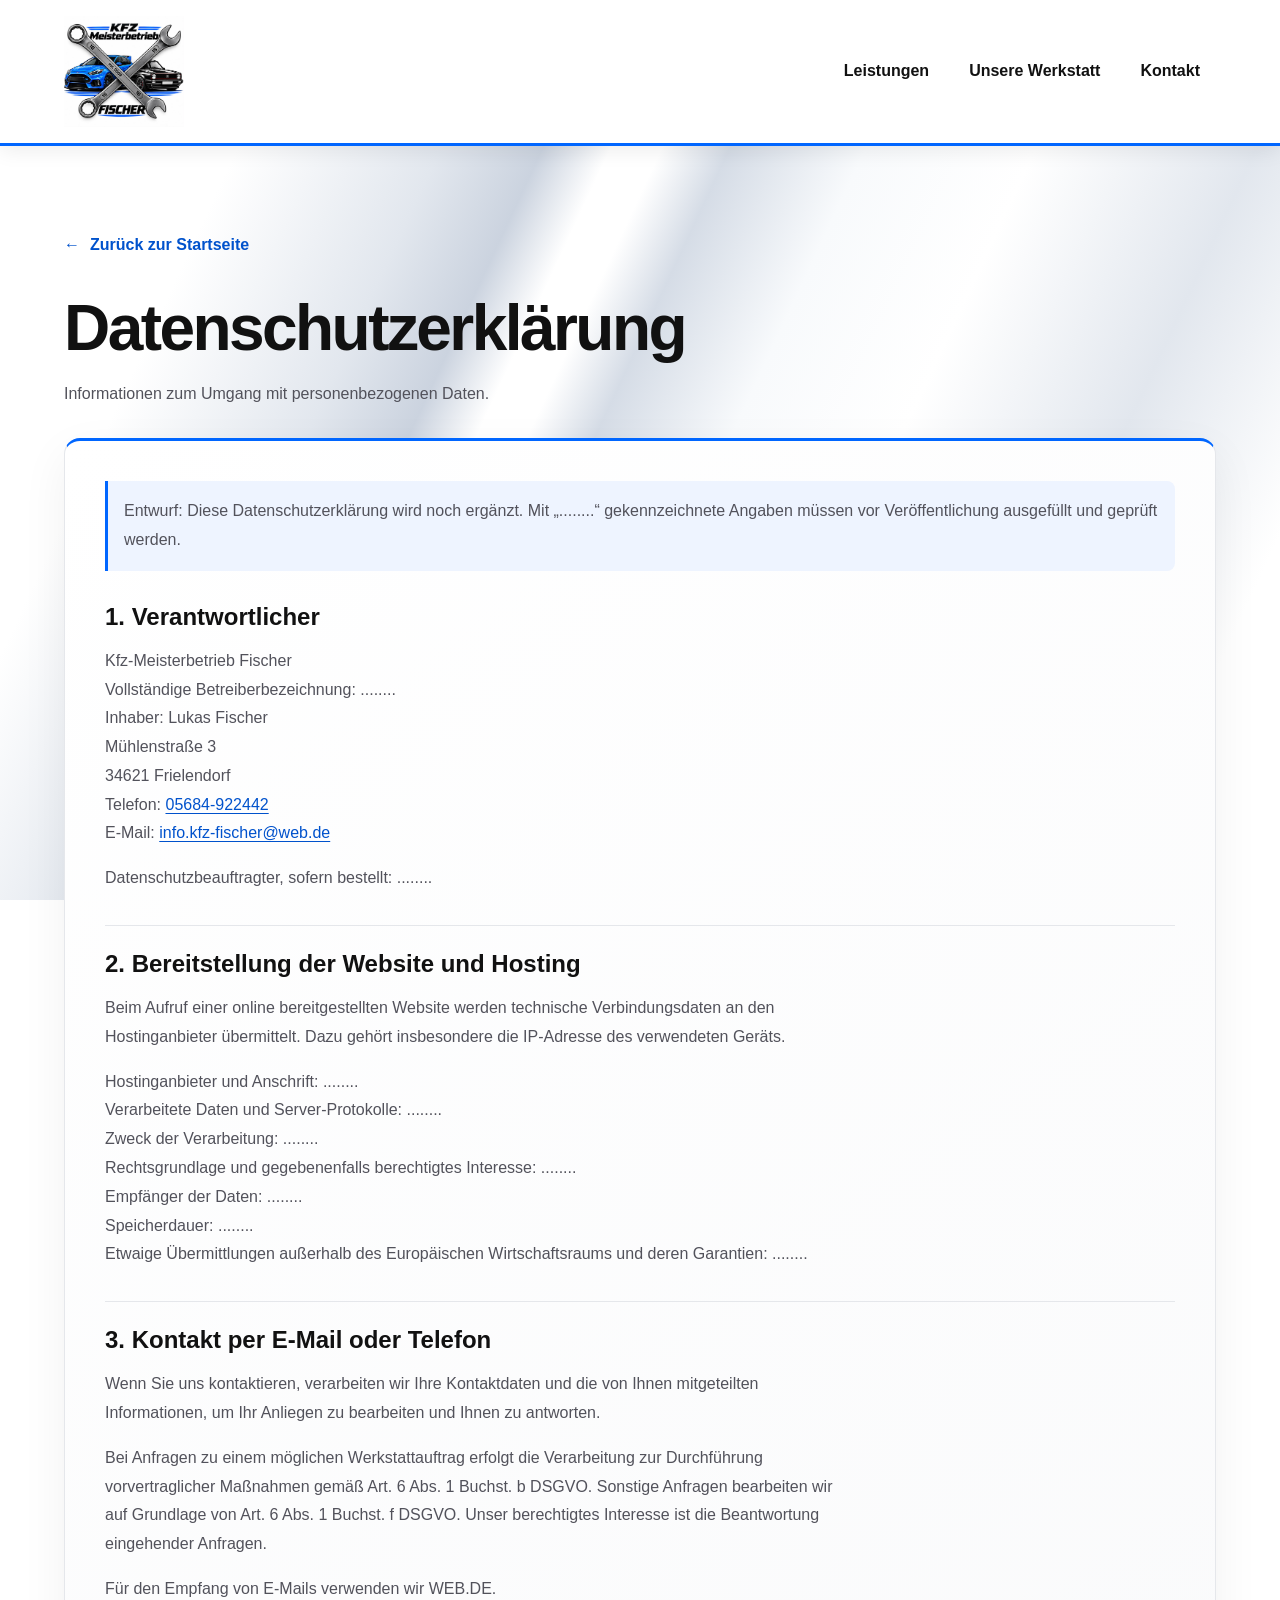
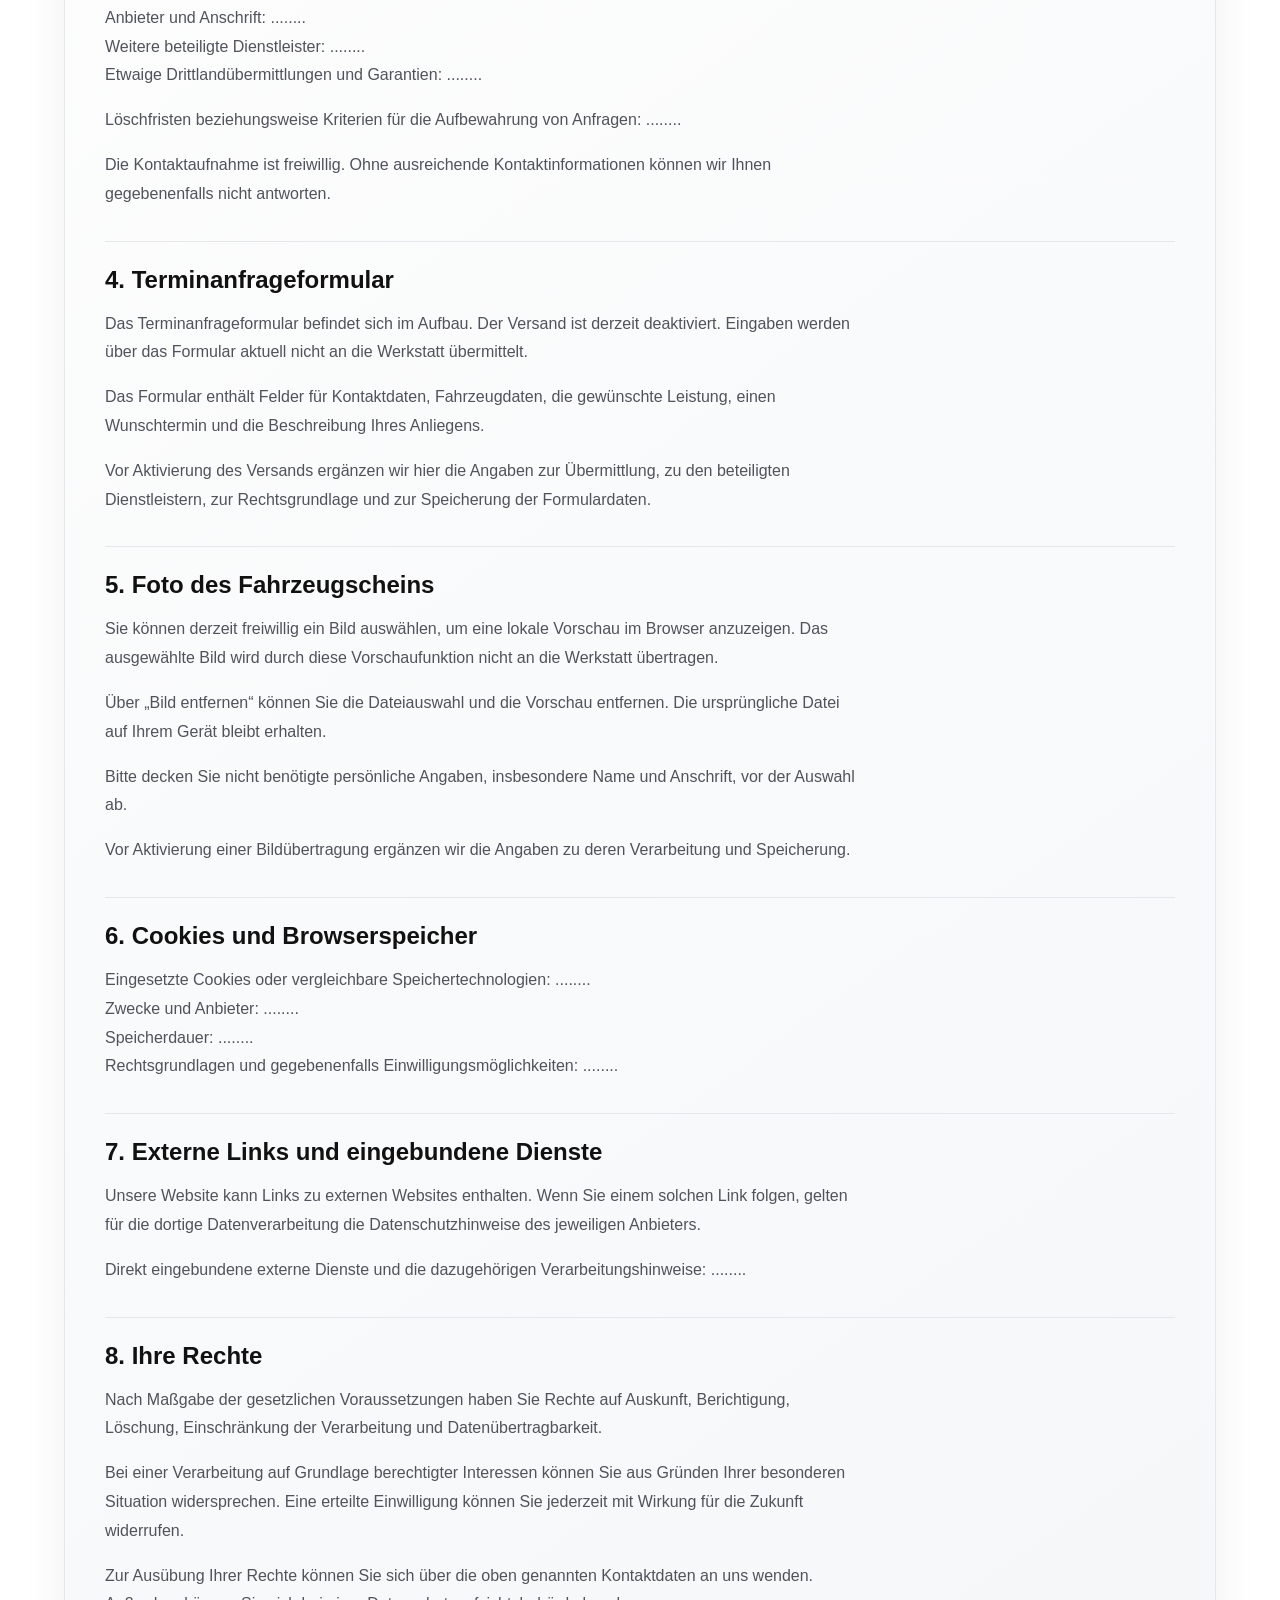
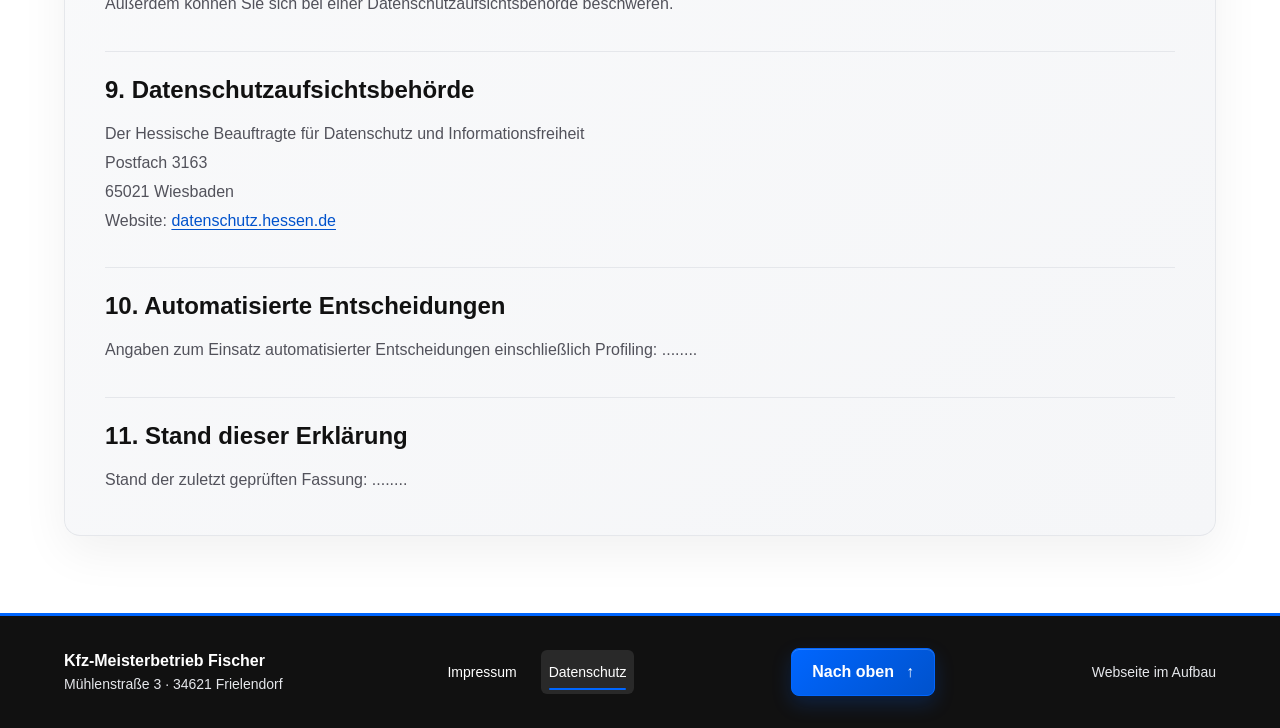
==== datenschutz.html @ cc7f90dc "Datenschutz" ====
<!DOCTYPE html>
<html lang="de">

<head>
    <meta charset="UTF-8">
    <meta name="viewport" content="width=device-width, initial-scale=1.0">

    <title>Datenschutz | Kfz-Meisterbetrieb Fischer</title>
    <meta name="description"
        content="Datenschutzhinweise des Kfz-Meisterbetriebs Fischer in Frielendorf.">

    <!-- Gemeinsame Gestaltung und Navigation aller Seiten. -->
    <link rel="stylesheet" href="style.css">
    <script src="js/navigation.js" defer></script>
</head>

<body id="seitenanfang">
    <header>
        <a href="index.html">
            <img src="Images/Fischer Logo.jpeg"
                alt="Logo des Kfz-Meisterbetriebs Fischer"
                class="logo">
        </a>

        <button type="button" class="menue-button"
            aria-expanded="false" aria-controls="hauptnavigation">
            Menü
        </button>

        <nav id="hauptnavigation" aria-label="Hauptnavigation">
            <!-- Die Links führen zurück zu den Abschnitten der Startseite. -->
            <a href="index.html#leistungen">Leistungen</a>
            <a href="index.html#werkstatt">Unsere Werkstatt</a>
            <a href="index.html#kontakt">Kontakt</a>

            <a href="tel:+495684922442" class="navigation-anruf">
                Jetzt anrufen
                <span aria-hidden="true">↗</span>
            </a>
        </nav>
    </header>

    <main class="rechtliche-seite">
        <a href="index.html" class="zurueck-link">
            <span aria-hidden="true">←</span>
            Zurück zur Startseite
        </a>

        <h1>Datenschutzerklärung</h1>

        <p class="rechtliche-einleitung">
            Informationen zum Umgang mit personenbezogenen Daten.
        </p>

        <article class="rechtlicher-inhalt">
            <!-- Erst entfernen, wenn alle Angaben geprüft und ergänzt sind. -->
            <p class="rechtlicher-entwurf">
                Entwurf: Diese Datenschutzerklärung wird noch ergänzt.
                Mit „........“ gekennzeichnete Angaben müssen vor
                Veröffentlichung ausgefüllt und geprüft werden.
            </p>

            <section>
                <h2>1. Verantwortlicher</h2>

                <!-- Die genaue Betreiberbezeichnung mit dem Impressum abgleichen. -->
                <address>
                    Kfz-Meisterbetrieb Fischer<br>
                    Vollständige Betreiberbezeichnung: ........<br>
                    Inhaber: Lukas Fischer<br>
                    Mühlenstraße 3<br>
                    34621 Frielendorf
                </address>

                <p>
                    Telefon:
                    <a href="tel:+495684922442">05684-922442</a><br>
                    E-Mail:
                    <a href="mailto:info.kfz-fischer@web.de">
                        info.kfz-fischer@web.de
                    </a>
                </p>

                <p>
                    Datenschutzbeauftragter, sofern bestellt:
                    ........
                </p>
            </section>

            <section>
                <h2>2. Bereitstellung der Website und Hosting</h2>

                <p>
                    Beim Aufruf einer online bereitgestellten Website
                    werden technische Verbindungsdaten an den
                    Hostinganbieter übermittelt. Dazu gehört insbesondere
                    die IP-Adresse des verwendeten Geräts.
                </p>

                <!-- Vom tatsächlich gewählten Hostinganbieter übernehmen. -->
                <p>
                    Hostinganbieter und Anschrift: ........<br>
                    Verarbeitete Daten und Server-Protokolle: ........<br>
                    Zweck der Verarbeitung: ........<br>
                    Rechtsgrundlage und gegebenenfalls berechtigtes
                    Interesse: ........<br>
                    Empfänger der Daten: ........<br>
                    Speicherdauer: ........<br>
                    Etwaige Übermittlungen außerhalb des Europäischen
                    Wirtschaftsraums und deren Garantien: ........
                </p>
            </section>

            <section>
                <h2>3. Kontakt per E-Mail oder Telefon</h2>

                <p>
                    Wenn Sie uns kontaktieren, verarbeiten wir Ihre
                    Kontaktdaten und die von Ihnen mitgeteilten Informationen,
                    um Ihr Anliegen zu bearbeiten und Ihnen zu antworten.
                </p>

                <p>
                    Bei Anfragen zu einem möglichen Werkstattauftrag
                    erfolgt die Verarbeitung zur Durchführung
                    vorvertraglicher Maßnahmen gemäß
                    Art. 6 Abs. 1 Buchst. b DSGVO.
                    Sonstige Anfragen bearbeiten wir auf Grundlage
                    von Art. 6 Abs. 1 Buchst. f DSGVO.
                    Unser berechtigtes Interesse ist die Beantwortung
                    eingehender Anfragen.
                </p>

                <!-- Angaben zum eingesetzten E-Mail-Dienst ergänzen. -->
                <p>
                    Für den Empfang von E-Mails verwenden wir WEB.DE.<br>
                    Anbieter und Anschrift: ........<br>
                    Weitere beteiligte Dienstleister: ........<br>
                    Etwaige Drittlandübermittlungen und Garantien: ........
                </p>

                <p>
                    Löschfristen beziehungsweise Kriterien für die
                    Aufbewahrung von Anfragen: ........
                </p>

                <p>
                    Die Kontaktaufnahme ist freiwillig.
                    Ohne ausreichende Kontaktinformationen können wir
                    Ihnen gegebenenfalls nicht antworten.
                </p>
            </section>

            <section>
                <h2>4. Terminanfrageformular</h2>

                <!-- Dieser Abschnitt beschreibt den derzeitigen Entwicklungsstand. -->
                <p>
                    Das Terminanfrageformular befindet sich im Aufbau.
                    Der Versand ist derzeit deaktiviert. Eingaben werden
                    über das Formular aktuell nicht an die Werkstatt
                    übermittelt.
                </p>

                <p>
                    Das Formular enthält Felder für Kontaktdaten,
                    Fahrzeugdaten, die gewünschte Leistung, einen
                    Wunschtermin und die Beschreibung Ihres Anliegens.
                </p>

                <p>
                    Vor Aktivierung des Versands ergänzen wir hier
                    die Angaben zur Übermittlung, zu den beteiligten
                    Dienstleistern, zur Rechtsgrundlage und zur
                    Speicherung der Formulardaten.
                </p>
            </section>

            <section>
                <h2>5. Foto des Fahrzeugscheins</h2>

                <p>
                    Sie können derzeit freiwillig ein Bild auswählen,
                    um eine lokale Vorschau im Browser anzuzeigen.
                    Das ausgewählte Bild wird durch diese Vorschaufunktion
                    nicht an die Werkstatt übertragen.
                </p>

                <p>
                    Über „Bild entfernen“ können Sie die Dateiauswahl
                    und die Vorschau entfernen.
                    Die ursprüngliche Datei auf Ihrem Gerät bleibt erhalten.
                </p>

                <p>
                    Bitte decken Sie nicht benötigte persönliche Angaben,
                    insbesondere Name und Anschrift, vor der Auswahl ab.
                </p>

                <!-- Bei späterem Versand von Bildern diesen Abschnitt anpassen. -->
                <p>
                    Vor Aktivierung einer Bildübertragung ergänzen wir
                    die Angaben zu deren Verarbeitung und Speicherung.
                </p>
            </section>

            <section>
                <h2>6. Cookies und Browserspeicher</h2>

                <!-- Erst nach Prüfung des endgültigen Websitebetriebs ausfüllen. -->
                <p>
                    Eingesetzte Cookies oder vergleichbare
                    Speichertechnologien: ........<br>
                    Zwecke und Anbieter: ........<br>
                    Speicherdauer: ........<br>
                    Rechtsgrundlagen und gegebenenfalls
                    Einwilligungsmöglichkeiten: ........
                </p>
            </section>

            <section>
                <h2>7. Externe Links und eingebundene Dienste</h2>

                <p>
                    Unsere Website kann Links zu externen Websites
                    enthalten. Wenn Sie einem solchen Link folgen,
                    gelten für die dortige Datenverarbeitung die
                    Datenschutzhinweise des jeweiligen Anbieters.
                </p>

                <!-- Beispielsweise Karten, Analyse, Schriftarten oder Videos prüfen. -->
                <p>
                    Direkt eingebundene externe Dienste und die
                    dazugehörigen Verarbeitungshinweise: ........
                </p>
            </section>

            <section>
                <h2>8. Ihre Rechte</h2>

                <p>
                    Nach Maßgabe der gesetzlichen Voraussetzungen
                    haben Sie Rechte auf Auskunft, Berichtigung,
                    Löschung, Einschränkung der Verarbeitung und
                    Datenübertragbarkeit.
                </p>

                <p>
                    Bei einer Verarbeitung auf Grundlage berechtigter
                    Interessen können Sie aus Gründen Ihrer besonderen
                    Situation widersprechen. Eine erteilte Einwilligung
                    können Sie jederzeit mit Wirkung für die Zukunft
                    widerrufen.
                </p>

                <p>
                    Zur Ausübung Ihrer Rechte können Sie sich über
                    die oben genannten Kontaktdaten an uns wenden.
                    Außerdem können Sie sich bei einer
                    Datenschutzaufsichtsbehörde beschweren.
                </p>
            </section>

            <section>
                <h2>9. Datenschutzaufsichtsbehörde</h2>

                <address>
                    Der Hessische Beauftragte für Datenschutz
                    und Informationsfreiheit<br>
                    Postfach 3163<br>
                    65021 Wiesbaden
                </address>

                <p>
                    Website:
                    <a href="https://datenschutz.hessen.de/"
                        target="_blank" rel="noopener noreferrer">
                        datenschutz.hessen.de
                    </a>
                </p>
            </section>

            <section>
                <h2>10. Automatisierte Entscheidungen</h2>

                <!-- Mit den tatsächlich eingesetzten Systemen abgleichen. -->
                <p>
                    Angaben zum Einsatz automatisierter Entscheidungen
                    einschließlich Profiling: ........
                </p>
            </section>

            <section>
                <h2>11. Stand dieser Erklärung</h2>

                <p>
                    Stand der zuletzt geprüften Fassung: ........
                </p>
            </section>
        </article>
    </main>

    <footer class="fusszeile">
        <div>
            <p class="fusszeile-name">Kfz-Meisterbetrieb Fischer</p>
            <p class="fusszeile-adresse">
                Mühlenstraße 3 · 34621 Frielendorf
            </p>
        </div>

        <!-- Eigener Container erhält den Effekt der rechtlichen Links. -->
        <div class="rechtliche-links">
            <a href="impressum.html">Impressum</a>
            <a href="datenschutz.html" aria-current="page">Datenschutz</a>
        </div>

        <a href="#seitenanfang" class="nach-oben-button">
            Nach oben
            <span aria-hidden="true">↑</span>
        </a>

        <p class="demo-hinweis">Webseite im Aufbau</p>
    </footer>
</body>

</html>
---- style.css ----
/* ==================================================
   1. Grundlagen und Farbvariablen
   ================================================== */

:root {
    --blau: #0066ff;
    --schwarz: #111111;
    --weiss: #ffffff;
    --silbergrau: #e5e7eb;
    --seitenabstand: max(24px, calc((100% - 1152px) / 2));
}

* {
    box-sizing: border-box;
}

body {
    margin: 0;
    font-family: Arial, sans-serif;
    color: var(--schwarz);
    background-color: var(--weiss);
    /* Deutliche Silberreflexe mit schmalen weißen Glanzstreifen. */
    background-image:
        linear-gradient(115deg,
            #ffffff 0%,
            #ffffff 18%,
            #e2e7ee 30%,
            #cbd3df 36%,
            #ffffff 40%,
            #ffffff 43%,
            #d5dce6 47%,
            #f8fafc 55%,
            #ffffff 65%,
            #e2e7ee 78%,
            #ffffff 90%);
    background-size: cover;
    background-position: center;
    background-repeat: no-repeat;
    background-attachment: fixed;
}

/* Abstand für Sprungziele unterhalb der festen Kopfzeile. */
section[id] {
    scroll-margin-top: 150px;
}

/* ==================================================
   2. Gemeinsame Buttons und Untertitel
   ================================================== */

.startbereich .untertitel,
.werkstatt .untertitel {
    margin: 0 0 16px;
    color: var(--weiss);
    font-size: 0.875rem;
    font-weight: bold;
    letter-spacing: 0.12em;
    text-transform: uppercase;
}

/* Gemeinsame Gestaltung für die Hauptaktion und „Nach oben“. */
.button,
.nach-oben-button {
    display: inline-flex;
    align-items: center;
    justify-content: center;
    gap: 14px;
    min-height: 50px;
    max-width: 100%;
    padding: 15px 26px;

    color: var(--weiss);
    background-color: #0052cc;
    background-image: linear-gradient(135deg, #0066ff, #0052cc);
    border: 1px solid rgba(255, 255, 255, 0.2);
    border-radius: 10px;
    box-shadow:
        0 8px 20px rgba(0, 102, 255, 0.2),
        inset 0 1px 0 rgba(255, 255, 255, 0.18);

    font: inherit;
    font-weight: bold;
    text-align: center;
    text-decoration: none;
    cursor: pointer;
}

.button {
    margin-top: 24px;
}

/* Mehr Tiefe beim Darüberfahren mit der Maus. */
.button:hover,
.nach-oben-button:hover {
    box-shadow:
        0 12px 28px rgba(0, 102, 255, 0.3),
        inset 0 1px 0 rgba(255, 255, 255, 0.25);
}

/* Zweifarbige Markierung bleibt auf hellen und dunklen Flächen sichtbar. */
.button:focus-visible,
.nach-oben-button:focus-visible {
    outline: 3px solid var(--weiss);
    outline-offset: 3px;
    box-shadow: 0 0 0 6px var(--schwarz);
}

.button:disabled {
    opacity: 0.6;
    cursor: not-allowed;
    transform: none;
}

.button:disabled:hover {
    background-color: var(--blau);
}

/* ==================================================
   3. Kopfbereich und Navigation
   ================================================== */

header {
    display: flex;
    flex-direction: column;
    gap: 20px;
    padding: 16px;
    border-bottom: 3px solid var(--blau);
    /* Der Kopfbereich bleibt beim Scrollen am oberen Bildschirmrand. */
    position: sticky;
    top: 0;
    z-index: 100;
    background-color: var(--weiss);
    box-shadow: 0 4px 20px rgba(0, 0, 0, 0.08);
}

.logo {
    display: block;
    width: 140px;
    max-width: 100%;
    height: auto;
    mix-blend-mode: multiply;
}

nav {
    display: flex;
    flex-wrap: wrap;
    gap: 8px;
}

/* Einheitliche Gestaltung der Navigationslinks. */
nav a {
    position: relative;
    display: inline-flex;
    align-items: center;
    min-height: 44px;
    padding: 12px 16px;
    color: var(--schwarz);
    border-radius: 8px;
    font-weight: bold;
    text-decoration: none;
}

/* Blaue Linie für die drei internen Navigationslinks. */
nav a:not(.navigation-anruf)::after {
    content: "";
    position: absolute;
    right: 16px;
    bottom: 5px;
    left: 16px;
    height: 2px;
    background-color: var(--blau);
    border-radius: 2px;
    transform: scaleX(0);
    transform-origin: left;
}

nav a:hover {
    color: #0052cc;
    background-color: #eef4ff;
}

nav a:hover::after,
nav a:focus-visible::after {
    transform: scaleX(1);
}

nav a:focus-visible {
    outline: 2px solid var(--blau);
    outline-offset: 3px;
}

.menue-button {
    display: none;
    min-height: 44px;
    padding: 10px 18px;
    color: var(--schwarz);
    background-color: var(--weiss);
    border: 1px solid var(--silbergrau);
    border-radius: 8px;
    font: inherit;
    font-weight: bold;
    cursor: pointer;
}

.menue-button:focus-visible {
    outline: 2px solid var(--blau);
    outline-offset: 3px;
}

/* Hebt den Anruf-Link als direkte Kontaktmöglichkeit hervor. */
nav .navigation-anruf {
    justify-content: center;
    gap: 12px;
    padding: 12px 20px;
    color: var(--weiss);
    background-color: var(--blau);
    border-radius: 8px;
    /* Auf größeren Bildschirmen ausgeblendet. */
    display: none;
}

nav .navigation-anruf:hover {
    color: var(--weiss);
    background-color: #0052cc;
}

/* ==================================================
   4. Startbereich
   ================================================== */

.startbereich {
    display: flex;
    flex-direction: column;
    justify-content: center;
    align-items: flex-start;
    min-height: 560px;
    padding: 64px 24px;
    color: var(--weiss);
    background-color: var(--schwarz);
    background-image: linear-gradient(90deg, rgba(0, 0, 0, 0.85), rgba(0, 0, 0, 0.45)), url("Images/demoBuehne.png");
    background-size: cover;
    background-position: 65% 35%;
}

.startbereich p {
    max-width: 600px;
    font-size: clamp(1rem, 1.2vw, 1.125rem);
    line-height: 1.7;
}

.startbereich h1 {
    max-width: 750px;
    margin: 0 0 24px;
    font-size: clamp(2.75rem, 5.5vw, 5rem);
    line-height: 1.05;
    letter-spacing: -0.045em;
}

/* Heller Blauton für lesbaren Text auf dem dunklen Foto. */
.start-akzent {
    color: #75b5ff;
}

.startbereich .startbeschreibung {
    max-width: 520px;
    margin: 0;
    color: var(--silbergrau);
}

/* Die Aktionen umbrechen automatisch, wenn der Platz knapp wird. */
.startaktionen {
    display: flex;
    flex-wrap: wrap;
    align-items: center;
    gap: 16px 28px;
    margin-top: 32px;
}

/* Den oberen Abstand übernimmt bereits die Aktionsgruppe. */
.startaktionen .button {
    margin-top: 0;
}

.startlink {
    display: inline-flex;
    align-items: center;
    gap: 12px;
    min-height: 48px;
    padding: 8px 0;
    color: var(--weiss);
    font-weight: bold;
    text-decoration: none;
}

.startlink:hover {
    text-decoration: underline;
    text-underline-offset: 5px;
}

.startlink:focus-visible {
    outline: 2px solid var(--weiss);
    outline-offset: 5px;
    border-radius: 4px;
}

/* ==================================================
   5. Gemeinsame Bereiche und Karten
   ================================================== */

.leistungen,
.kontakt {
    max-width: 1200px;
    margin: 0 auto;
    padding: 80px 24px;
}

.leistungen h2,
.kontakt h2 {
    margin: 0 0 16px;
    font-size: clamp(2rem, 4vw, 3rem);
    letter-spacing: -0.04em;
}

.leistungen>p,
.kontakt-einleitung {
    max-width: 600px;
    margin: 0 0 40px;
    color: #52525b;
    line-height: 1.6;
}

.leistungsliste,
.kontaktliste {
    display: grid;
    grid-template-columns: repeat(auto-fit, minmax(min(100%, 280px), 1fr));
    gap: 24px;
}

.leistungskarte,
.kontaktkarte {
    padding: 32px;
    background-color: #f5f6f8;
    border: 1px solid var(--silbergrau);
    border-top: 3px solid var(--blau);
    border-radius: 16px;
}

.leistungskarte h3,
.kontaktkarte h3 {
    margin: 0 0 16px;
    font-size: 1.25rem;
}

.leistungskarte p,
.kontaktkarte p,
.kontaktkarte address {
    margin: 0;
    color: #52525b;
    line-height: 1.6;
}

/* ==================================================
   6. Leistungen und Anfragelinks
   ================================================== */

.leistungskarte:hover {
    border-color: var(--blau);
    box-shadow: 0 12px 32px rgba(0, 0, 0, 0.08);
}

.leistungslink {
    display: inline-flex;
    align-items: center;
    min-height: 44px;
    margin-top: 20px;
    color: #0052cc;
    font-weight: bold;
    text-decoration: none;
}

.leistungslink:hover {
    text-decoration: underline;
}

.leistungslink:focus-visible {
    outline: 2px solid var(--blau);
    outline-offset: 4px;
    border-radius: 4px;
}

/* Zusätzliche Gestaltung speziell für die Leistungskarten. */
.leistungskarte {
    display: flex;
    flex-direction: column;
    background: linear-gradient(145deg, #ffffff, #f5f6f8);
    box-shadow: 0 8px 24px rgba(0, 0, 0, 0.04);
}

.leistungsnummer {
    margin-bottom: 24px;
    color: #0052cc;
    font-size: 2.5rem;
    font-weight: bold;
    line-height: 1;
    letter-spacing: -0.06em;
}

/* Gleiche Linkposition auch bei unterschiedlich langen Texten. */
.leistungskarte .leistungslink {
    align-self: flex-start;
    margin-top: auto;
    padding-top: 24px;
}

/* ==================================================
   7. Werkstatt
   ================================================== */

.werkstatt {
    padding: 80px 24px;
    color: var(--weiss);
    background-color: var(--schwarz);
    background-image: radial-gradient(circle at top right, rgba(0, 102, 255, 0.18), transparent 60%);
}

/* Blaue Linie und dezenter Farbverlauf betonen den Werkstatttext. */
.werkstatt-inhalt {
    max-width: 1152px;
    margin: 0 auto;
    padding: clamp(24px, 4vw, 48px);
    border-left: 4px solid var(--blau);
    border-radius: 0 16px 16px 0;
    background: linear-gradient(90deg,
            rgba(0, 102, 255, 0.12),
            transparent);
}

.werkstatt h2 {
    max-width: 750px;
    margin: 0 0 24px;
    font-size: clamp(2rem, 4vw, 3.5rem);
    line-height: 1.1;
    letter-spacing: -0.04em;
}

.werkstatt-inhalt>p:not(.untertitel) {
    max-width: 600px;
    margin: 0;
    color: var(--silbergrau);
    line-height: 1.7;
}

/* Mehr Abstand zwischen den Buchstaben der kleinen Bereichsüberschrift. */
.werkstatt .untertitel {
    color: #75b5ff;
}

/* Der Kontaktbutton bleibt auch auf kleinen Geräten innerhalb der Fläche. */
.werkstatt-inhalt .button {
    max-width: 100%;
}

/* Abstand zwischen den aufeinanderfolgenden Beschreibungstexten. */
.werkstatt-inhalt>p:not(.untertitel)+p {
    margin-top: 20px;
}

/* ==================================================
   8. Kontakt und Öffnungszeiten
   ================================================== */

.kontaktkarte address {
    font-style: normal;
    overflow-wrap: anywhere;
}

.kontaktkarte p+p {
    margin-top: 8px;
}

/* Tage und Zeiten stehen in zwei gemeinsamen Spalten. */
.oeffnungszeiten {
    display: grid;
    grid-template-columns: auto minmax(0, 1fr);
    gap: 0 16px;
    margin: 0;
    color: #52525b;
    font-size: 0.9375rem;
    line-height: 1.5;
}

/* Gemeinsame Abstände und Trennlinien für beide Spalten. */
.oeffnungszeiten dt,
.oeffnungszeiten dd {
    margin: 0;
    padding: 10px 0;
    border-bottom: 1px solid var(--silbergrau);
}

.oeffnungszeiten dt {
    font-weight: bold;
}

.oeffnungszeiten dd {
    text-align: right;
}

/* Unter der letzten Zeile ist keine Trennlinie nötig. */
.oeffnungszeiten dt:last-of-type,
.oeffnungszeiten dd:last-of-type {
    border-bottom: none;
}

.kontaktlink {
    display: inline-flex;
    align-items: center;
    min-height: 44px;
    max-width: 100%;
    color: #0052cc;
    text-decoration: none;
    overflow-wrap: anywhere;
}

.kontaktlink:hover {
    text-decoration: underline;
}

.kontaktlink:focus-visible {
    outline: 2px solid var(--blau);
    outline-offset: 3px;
    border-radius: 4px;
}

/* ==================================================
   9. Terminanfrage und Formularfelder
   ================================================== */

/* Dezenter Schatten hebt das Formular vom Seitenhintergrund ab. */
.terminformular {
    margin-bottom: 48px;
    padding: clamp(24px, 4vw, 40px);
    background-color: #f5f6f8;
    border: 1px solid var(--silbergrau);
    border-radius: 16px;
    box-shadow: 0 16px 48px rgba(0, 0, 0, 0.06);
}

.terminformular h3 {
    margin: 0 0 16px;
    font-size: 1.5rem;
}

.terminformular>p {
    max-width: 650px;
    margin: 0 0 24px;
    color: #52525b;
    line-height: 1.6;
}

.formularfelder {
    display: grid;
    grid-template-columns: repeat(2, minmax(0, 1fr));
    gap: 24px;
    margin-bottom: 24px;
}

.formularfeld {
    display: flex;
    flex-direction: column;
    gap: 8px;
    min-width: 0;
}

.formularfeld label {
    font-weight: bold;
}

.formularfeld input,
.formularfeld textarea,
.formularfeld select {
    width: 100%;
    min-height: 48px;
    padding: 12px 14px;
    font: inherit;
    color: var(--schwarz);
    background-color: var(--weiss);
    border: 1px solid #9ca3af;
    border-radius: 8px;
}

.formularfeld:has(textarea) {
    grid-column: 1 / -1;
}

.formularfeld textarea {
    resize: vertical;
}

.formularfeld input:focus-visible,
.formularfeld textarea:focus-visible,
.formularfeld select:focus-visible {
    outline: 2px solid var(--blau);
    outline-offset: 2px;
}

.terminformular .button {
    font: inherit;
    font-weight: bold;
}

.formularhinweis {
    color: #52525b;
    font-size: 0.875rem;
    line-height: 1.5;
}

/* Blaue Markierung trennt die Formularbereiche optisch. */
.formular-zwischenueberschrift {
    grid-column: 1 / -1;
    margin: 16px 0 0;
    padding: 4px 0 12px 16px;
    color: var(--schwarz);
    border-left: 3px solid var(--blau);
    border-bottom: 1px solid var(--silbergrau);
    font-size: 1.125rem;
    letter-spacing: -0.02em;
}

.formular-zwischenueberschrift:first-child {
    margin: 16px 0 16px;
}

/* ==================================================
   10. Fahrzeugschein-Upload und Bildvorschau
   ================================================== */

/* Hebt den optionalen Upload innerhalb des Formulars hervor. */
.formularfeld-upload {
    grid-column: 1 / -1;
    padding: clamp(16px, 3vw, 24px);
    background-color: #eef4ff;
    border: 1px dashed #7daaff;
    border-radius: 12px;
}

.formularfeld-upload>label {
    font-size: 1.125rem;
}

/* Sichtbare Hervorhebung, sobald ein Element darin den Fokus erhält. */
.formularfeld-upload:focus-within {
    border-color: var(--blau);
    border-style: solid;
}

.formularfeld input[type="file"] {
    min-width: 0;
    padding: 10px;
}

.formularfeld input[type="file"]::file-selector-button {
    margin-right: 12px;
    padding: 8px 12px;
    color: var(--weiss);
    background-color: var(--blau);
    border: none;
    border-radius: 6px;
    font: inherit;
    cursor: pointer;
}

.formularfeld input[type="file"]::file-selector-button:hover {
    background-color: #0052cc;
}

/* Hebt den optionalen Upload innerhalb des Formulars hervor. */
.formularfeld-upload {
    grid-column: 1 / -1;
    padding: clamp(16px, 3vw, 24px);
    background-color: #eef4ff;
    border: 1px dashed #7daaff;
    border-radius: 12px;
}

.formularfeld-upload>label {
    font-size: 1.125rem;
}

/* Sichtbare Hervorhebung, sobald ein Element darin den Fokus erhält. */
.formularfeld-upload:focus-within {
    border-color: var(--blau);
    border-style: solid;
}

.fahrzeugschein-vorschau[hidden] {
    display: none;
}

.bild-entfernen {
    align-self: flex-start;
    min-height: 44px;
    padding: 10px 16px;
    color: var(--schwarz);
    background-color: var(--weiss);
    border: 1px solid #9ca3af;
    border-radius: 8px;
    font: inherit;
    cursor: pointer;
}

.bild-entfernen:hover {
    background-color: var(--silbergrau);
}

.bild-entfernen:focus-visible {
    outline: 2px solid var(--blau);
    outline-offset: 3px;
}

.bild-entfernen[hidden] {
    display: none;
}

/* ==================================================
   11. Fußzeile
   ================================================== */

.fusszeile {
    display: flex;
    flex-wrap: wrap;
    justify-content: space-between;
    align-items: center;
    gap: 16px;
    padding: 32px 24px;
    color: var(--weiss);
    background-color: var(--schwarz);
    border-top: 3px solid var(--blau);
}

.fusszeile p {
    margin: 0;
    line-height: 1.6;
}

.fusszeile-name {
    font-weight: bold;
}

.demo-hinweis {
    color: var(--silbergrau);
    font-size: 0.875rem;
}

.fusszeile-adresse {
    color: var(--silbergrau);
    font-size: 0.875rem;
}

/* Klar erkennbarer Button in der Fußzeile. */
.nach-oben-button {
    display: inline-flex;
    align-items: center;
    justify-content: center;
    gap: 12px;
    min-height: 48px;
    padding: 12px 20px;
    color: var(--weiss);
    background-color: var(--blau);
    border: 1px solid var(--blau);
    border-radius: 8px;
    font-weight: bold;
    text-decoration: none;
}

.nach-oben-button:hover {
    background-color: var(--blau);
}

.nach-oben-button:focus-visible {
    outline: 2px solid var(--weiss);
    outline-offset: 4px;
}


.fusszeile-link:focus-visible {
    outline: 2px solid var(--weiss);
    outline-offset: 4px;
    border-radius: 4px;
}

/* ==================================================
   Rechtliche Seiten: Impressum und Datenschutz
   ================================================== */

.rechtliche-seite {
    max-width: 1200px;
    margin: 0 auto;
    padding: clamp(40px, 6vw, 80px) 24px;
}

.zurueck-link {
    display: inline-flex;
    align-items: center;
    gap: 10px;
    min-height: 44px;
    margin-bottom: 24px;
    color: #0052cc;
    font-weight: bold;
    text-decoration: none;
}

.zurueck-link:hover {
    text-decoration: underline;
    text-underline-offset: 4px;
}

.rechtliche-seite h1 {
    margin: 0 0 16px;
    font-size: clamp(2.5rem, 5vw, 4rem);
    letter-spacing: -0.04em;
}

.rechtliche-einleitung {
    margin: 0 0 32px;
    color: #52525b;
    line-height: 1.6;
}

/* Helle Inhaltsfläche passend zu unseren Karten. */
.rechtlicher-inhalt {
    padding: clamp(20px, 4vw, 40px);
    background: linear-gradient(145deg, #ffffff, #f5f6f8);
    border: 1px solid var(--silbergrau);
    border-top: 3px solid var(--blau);
    border-radius: 16px;
    box-shadow: 0 16px 48px rgba(0, 0, 0, 0.06);
    overflow-wrap: anywhere;
}

.rechtlicher-inhalt section+section {
    margin-top: 32px;
    padding-top: 24px;
    border-top: 1px solid var(--silbergrau);
}

.rechtlicher-inhalt h2 {
    margin: 0 0 16px;
    font-size: clamp(1.25rem, 2vw, 1.5rem);
}

.rechtlicher-inhalt p,
.rechtlicher-inhalt address {
    max-width: 750px;
    margin: 0;
    color: #52525b;
    font-style: normal;
    line-height: 1.8;
}

.rechtlicher-inhalt p+p {
    margin-top: 16px;
}

.rechtlicher-inhalt a {
    color: #0052cc;
    text-underline-offset: 3px;
}

.rechtlicher-inhalt .rechtlicher-entwurf {
    max-width: none;
    margin-bottom: 32px;
    padding: 16px;
    background-color: #eef4ff;
    border-left: 3px solid var(--blau);
    border-radius: 0 8px 8px 0;
}

/* Rechtliche Links sind unabhängig von der Hauptnavigation. */
.rechtliche-links {
    display: flex;
    flex-wrap: wrap;
    align-items: center;
    gap: 8px 16px;
}

/* Links mit einer blauen Linie beim Darüberfahren. */
.rechtliche-links a {
    position: relative;
    display: inline-flex;
    align-items: center;
    min-height: 44px;
    padding: 8px;

    color: var(--weiss);
    font-size: 0.875rem;
    text-decoration: none;
    border-radius: 6px;
}

.rechtliche-links a::after {
    content: "";
    position: absolute;
    right: 8px;
    bottom: 4px;
    left: 8px;

    height: 2px;
    background-color: var(--blau);
    border-radius: 2px;

    transform: scaleX(0);
    transform-origin: left;
}

.rechtliche-links a:hover,
.rechtliche-links a[aria-current="page"] {
    background-color: rgba(255, 255, 255, 0.1);
}

.rechtliche-links a:hover::after,
.rechtliche-links a:focus-visible::after,
.rechtliche-links a[aria-current="page"]::after {
    transform: scaleX(1);
}

.rechtliche-links a:focus-visible {
    outline: 2px solid var(--weiss);
    outline-offset: 4px;
}

/* ==================================================
   12. Handyansicht, Animationen und Desktopansicht
   ================================================== */

@media (max-width: 767px) {
    header {
        flex-direction: row;
        flex-wrap: wrap;
        align-items: center;
        justify-content: space-between;
    }

    .menue-bereit .menue-button {
        display: inline-flex;
        align-items: center;
        justify-content: center;
    }

    nav {
        width: 100%;
    }

    .menue-bereit nav {
        display: none;
    }

    .menue-bereit nav.ist-offen {
        display: flex;
        flex-direction: column;
    }

    .formularfelder {
        grid-template-columns: minmax(0, 1fr);
    }

    /* Anrufbutton nur in der mobilen Navigation anzeigen. */
    nav .navigation-anruf {
        display: inline-flex;
    }

    /* Auf kleinen Bildschirmen erhalten beide Aktionen eine eigene Zeile. */
    .startaktionen {
        width: 100%;
        flex-direction: column;
        align-items: stretch;
        gap: 12px;
    }

    .startaktionen .button,
    .startaktionen .startlink {
        width: 100%;
        justify-content: center;
    }

    /* Der zweite Link bekommt eine dezente Umrandung. */
    .startaktionen .startlink {
        padding: 12px 20px;
        border: 1px solid rgba(255, 255, 255, 0.4);
        border-radius: 8px;
    }
}

@media (prefers-reduced-motion: no-preference) {
    html {
        scroll-behavior: smooth;
    }

    /* Bewegung und Schatten verändern sich weich. */
    .button,
    .nach-oben-button {
        transition:
            transform 0.2s ease,
            box-shadow 0.2s ease;
    }

    .button:hover,
    .nach-oben-button:hover {
        transform: translateY(-2px);
    }

    /* Deaktivierte Buttons bleiben unbewegt. */
    .button:disabled:hover {
        transform: none;
    }

    .leistungskarte {
        transition: transform 0.2s ease, border-color 0.2s ease, box-shadow 0.2s ease;
    }

    .leistungskarte:hover {
        transform: translateY(-4px);
    }

    /* Weiche Farbwechsel und ein sanftes Einblenden der Linie. */
    nav a {
        transition:
            color 0.2s ease,
            background-color 0.2s ease;
    }

    nav a::after {
        transition: transform 0.2s ease;
    }

    .rechtliche-links a {
        transition: background-color 0.2s ease;
    }

    .rechtliche-links a::after {
        transition: transform 0.2s ease;
    }
}

@media (min-width: 768px) {
    header {
        flex-direction: row;
        align-items: center;
        justify-content: space-between;
        padding: 16px var(--seitenabstand);
    }

    .logo {
        width: 120px;
    }

    .startbereich {
        min-height: 650px;
        padding: 100px var(--seitenabstand);
        background-position: center 35%;
    }

    .fusszeile {
        padding: 32px var(--seitenabstand);
    }
}
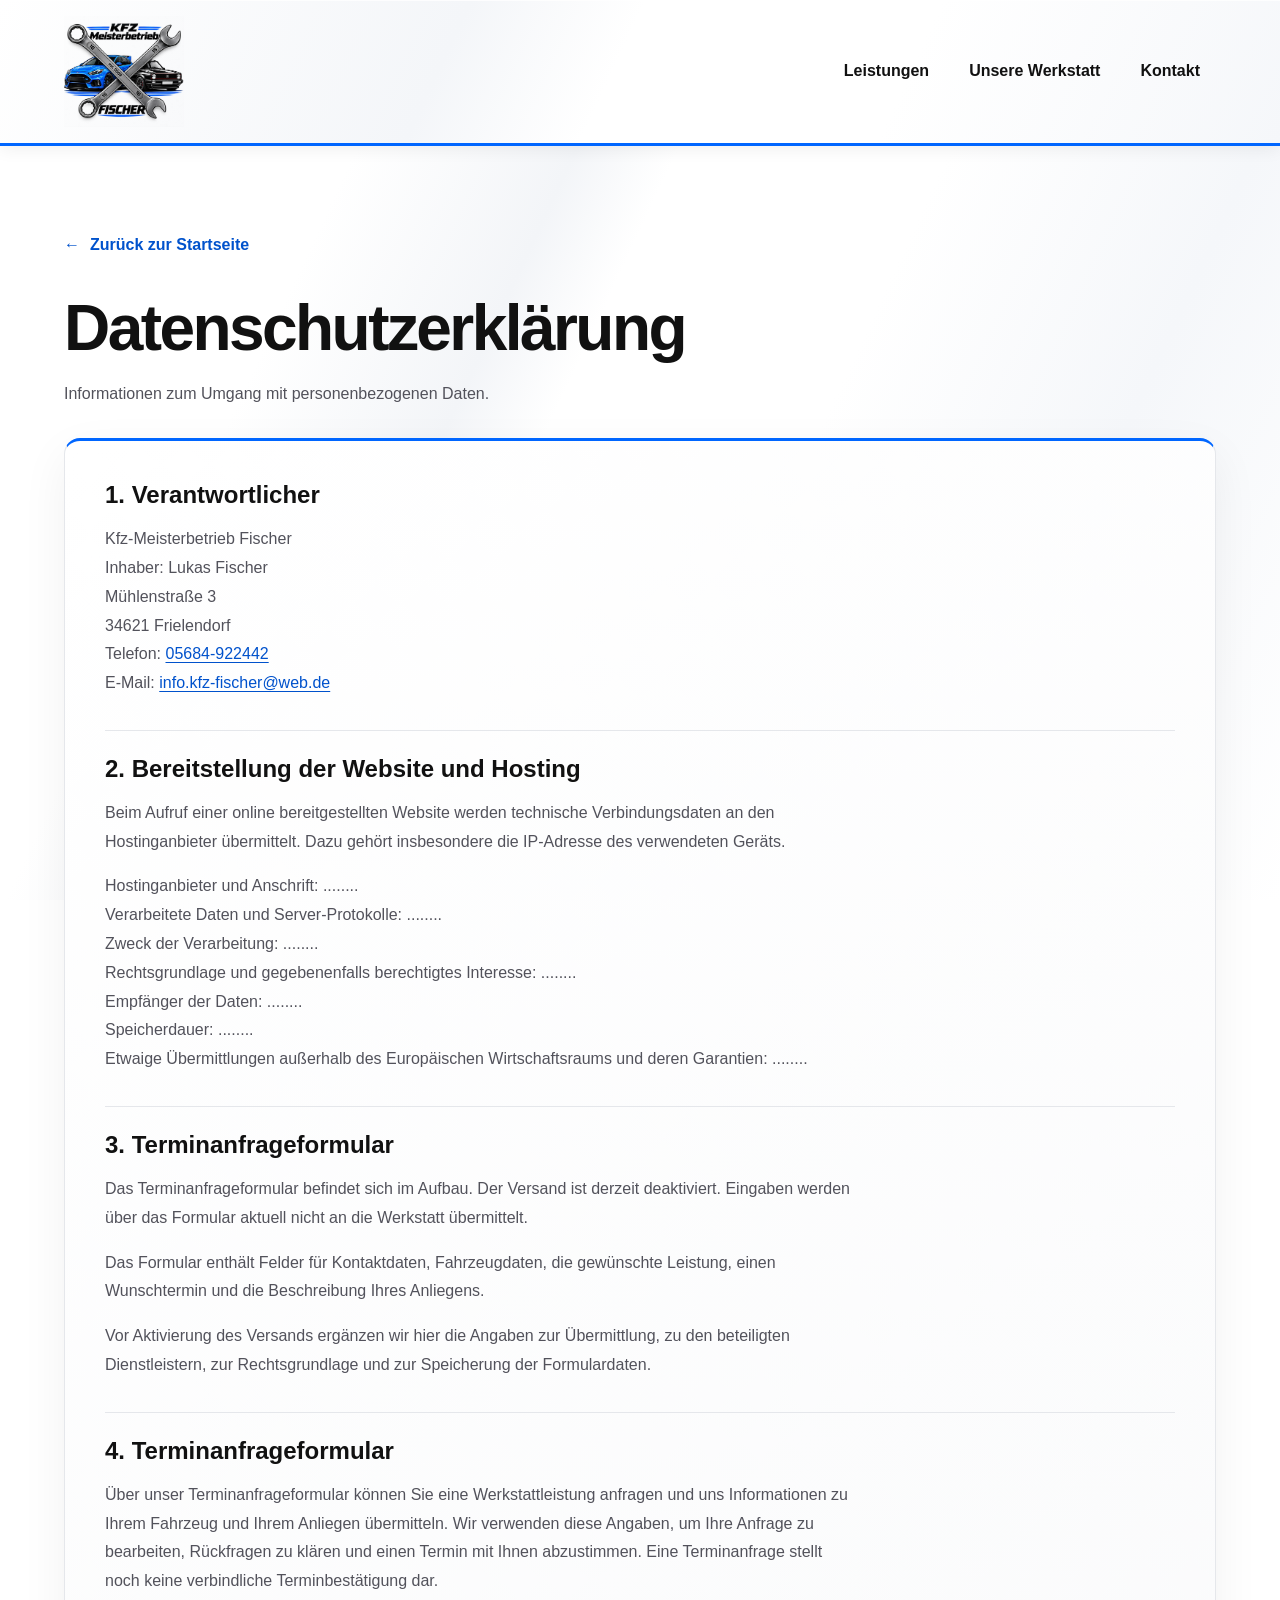
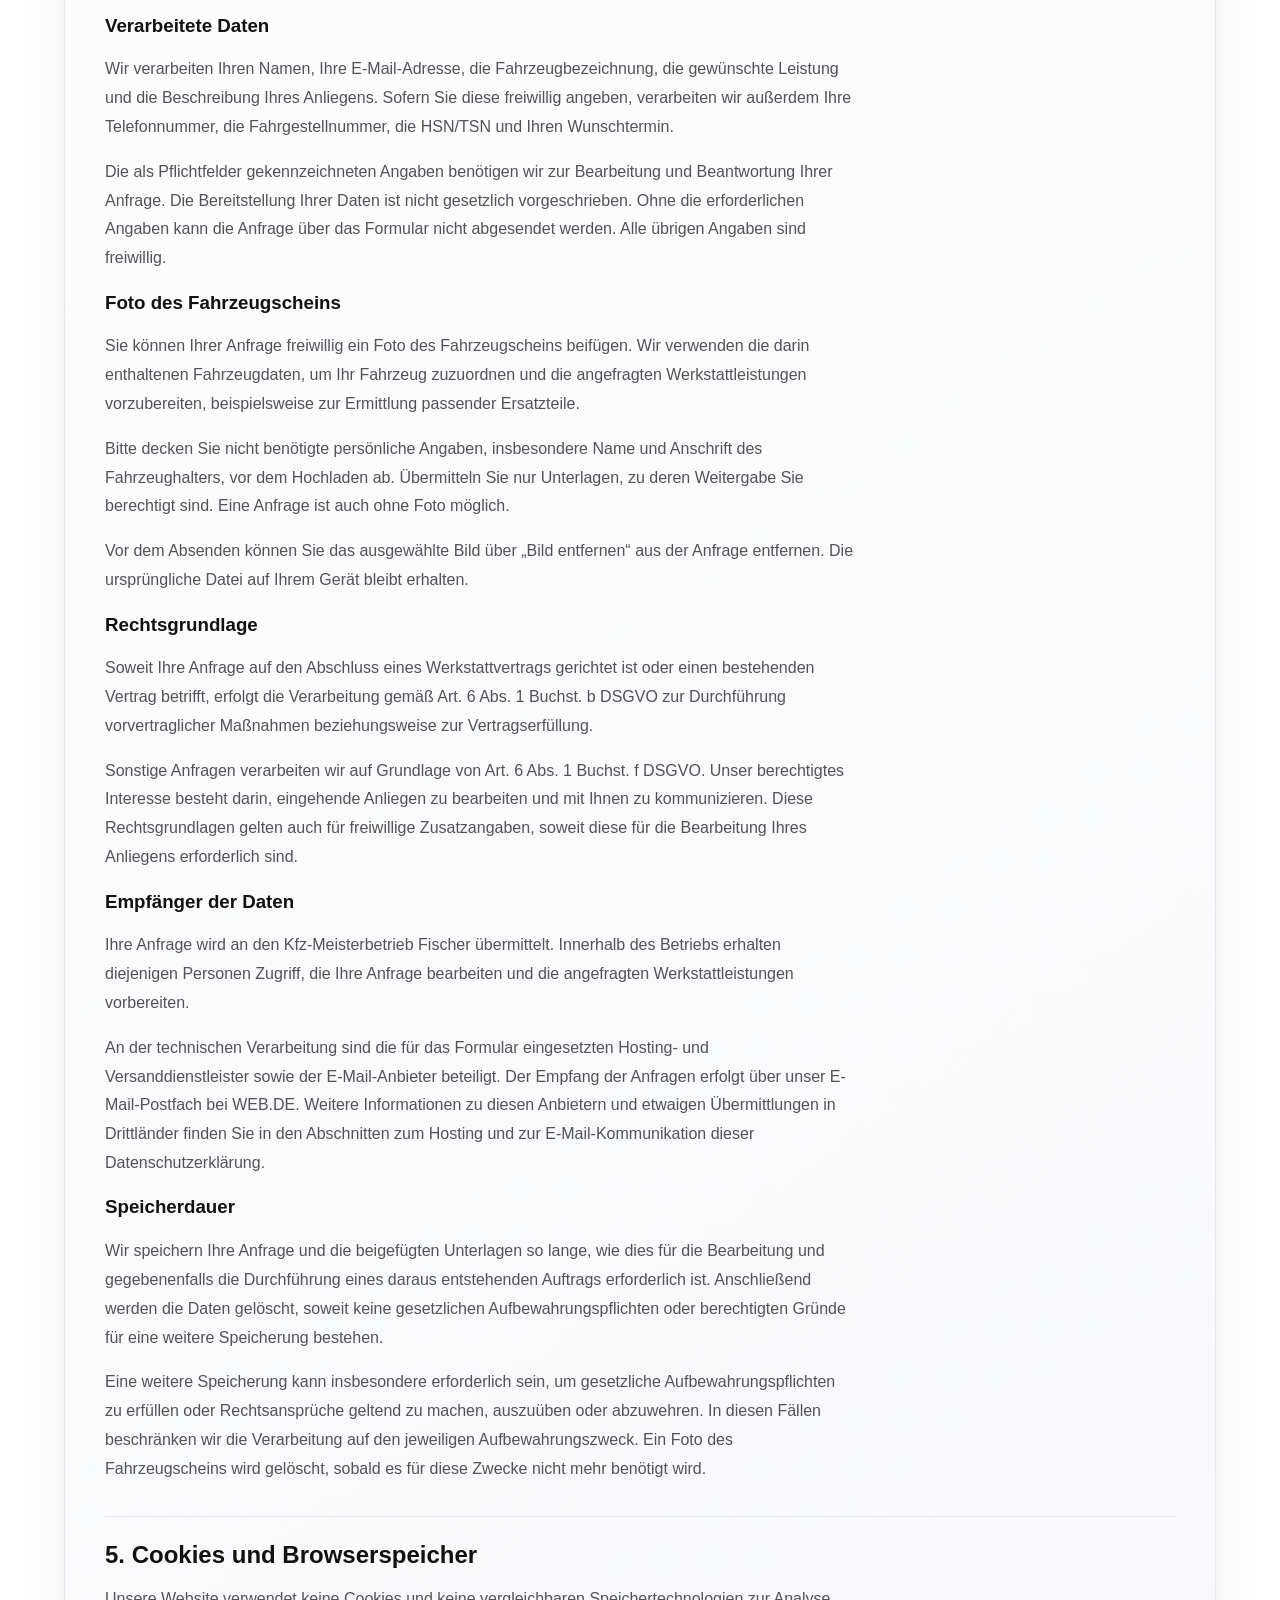
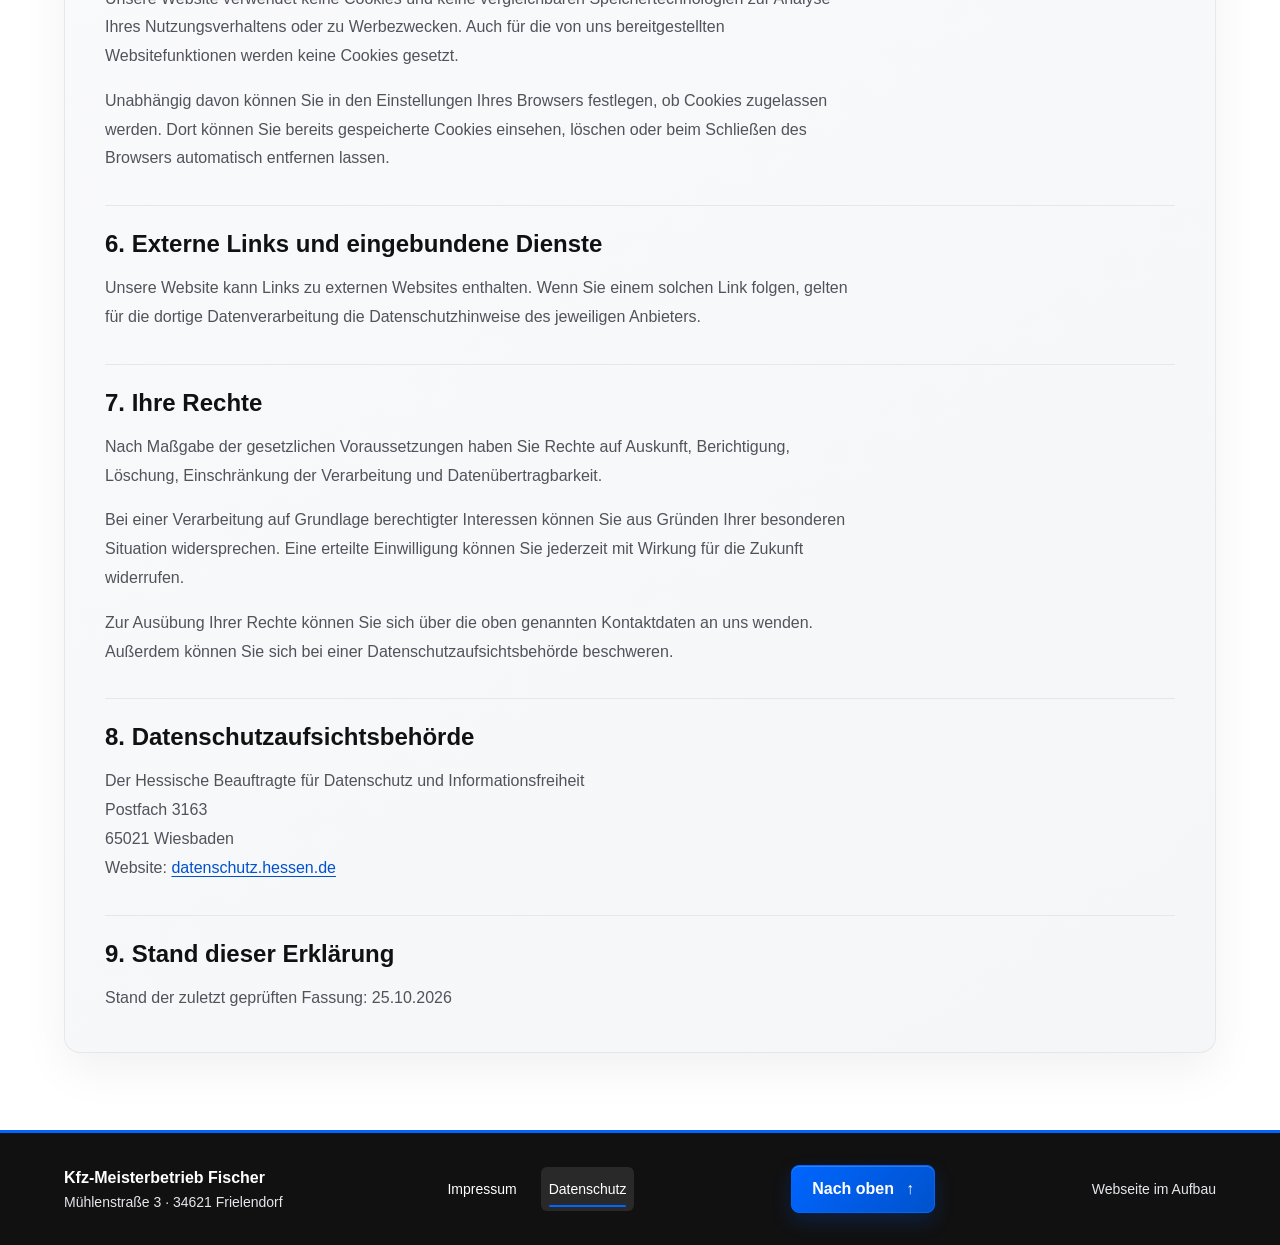
==== commit 8b3df692: "Website aktualisiert" ====
--- a/datenschutz.html
+++ b/datenschutz.html
@@ -6,8 +6,7 @@
     <meta name="viewport" content="width=device-width, initial-scale=1.0">
 
     <title>Datenschutz | Kfz-Meisterbetrieb Fischer</title>
-    <meta name="description"
-        content="Datenschutzhinweise des Kfz-Meisterbetriebs Fischer in Frielendorf.">
+    <meta name="description" content="Datenschutzhinweise des Kfz-Meisterbetriebs Fischer in Frielendorf.">
 
     <!-- Gemeinsame Gestaltung und Navigation aller Seiten. -->
     <link rel="stylesheet" href="style.css">
@@ -17,13 +16,10 @@
 <body id="seitenanfang">
     <header>
         <a href="index.html">
-            <img src="Images/Fischer Logo.jpeg"
-                alt="Logo des Kfz-Meisterbetriebs Fischer"
-                class="logo">
+            <img src="Images/Fischer Logo.jpeg" alt="Logo des Kfz-Meisterbetriebs Fischer" class="logo">
         </a>
 
-        <button type="button" class="menue-button"
-            aria-expanded="false" aria-controls="hauptnavigation">
+        <button type="button" class="menue-button" aria-expanded="false" aria-controls="hauptnavigation">
             Menü
         </button>
 
@@ -53,12 +49,7 @@
         </p>
 
         <article class="rechtlicher-inhalt">
-            <!-- Erst entfernen, wenn alle Angaben geprüft und ergänzt sind. -->
-            <p class="rechtlicher-entwurf">
-                Entwurf: Diese Datenschutzerklärung wird noch ergänzt.
-                Mit „........“ gekennzeichnete Angaben müssen vor
-                Veröffentlichung ausgefüllt und geprüft werden.
-            </p>
+       
 
             <section>
                 <h2>1. Verantwortlicher</h2>
@@ -66,7 +57,6 @@
                 <!-- Die genaue Betreiberbezeichnung mit dem Impressum abgleichen. -->
                 <address>
                     Kfz-Meisterbetrieb Fischer<br>
-                    Vollständige Betreiberbezeichnung: ........<br>
                     Inhaber: Lukas Fischer<br>
                     Mühlenstraße 3<br>
                     34621 Frielendorf
@@ -79,11 +69,6 @@
                     <a href="mailto:info.kfz-fischer@web.de">
                         info.kfz-fischer@web.de
                     </a>
-                </p>
-
-                <p>
-                    Datenschutzbeauftragter, sofern bestellt:
-                    ........
                 </p>
             </section>
 
@@ -111,48 +96,9 @@
                 </p>
             </section>
 
-            <section>
-                <h2>3. Kontakt per E-Mail oder Telefon</h2>
-
-                <p>
-                    Wenn Sie uns kontaktieren, verarbeiten wir Ihre
-                    Kontaktdaten und die von Ihnen mitgeteilten Informationen,
-                    um Ihr Anliegen zu bearbeiten und Ihnen zu antworten.
-                </p>
-
-                <p>
-                    Bei Anfragen zu einem möglichen Werkstattauftrag
-                    erfolgt die Verarbeitung zur Durchführung
-                    vorvertraglicher Maßnahmen gemäß
-                    Art. 6 Abs. 1 Buchst. b DSGVO.
-                    Sonstige Anfragen bearbeiten wir auf Grundlage
-                    von Art. 6 Abs. 1 Buchst. f DSGVO.
-                    Unser berechtigtes Interesse ist die Beantwortung
-                    eingehender Anfragen.
-                </p>
-
-                <!-- Angaben zum eingesetzten E-Mail-Dienst ergänzen. -->
-                <p>
-                    Für den Empfang von E-Mails verwenden wir WEB.DE.<br>
-                    Anbieter und Anschrift: ........<br>
-                    Weitere beteiligte Dienstleister: ........<br>
-                    Etwaige Drittlandübermittlungen und Garantien: ........
-                </p>
-
-                <p>
-                    Löschfristen beziehungsweise Kriterien für die
-                    Aufbewahrung von Anfragen: ........
-                </p>
-
-                <p>
-                    Die Kontaktaufnahme ist freiwillig.
-                    Ohne ausreichende Kontaktinformationen können wir
-                    Ihnen gegebenenfalls nicht antworten.
-                </p>
-            </section>
-
-            <section>
-                <h2>4. Terminanfrageformular</h2>
+
+            <section>
+                <h2>3. Terminanfrageformular</h2>
 
                 <!-- Dieser Abschnitt beschreibt den derzeitigen Entwicklungsstand. -->
                 <p>
@@ -177,49 +123,150 @@
             </section>
 
             <section>
-                <h2>5. Foto des Fahrzeugscheins</h2>
-
-                <p>
-                    Sie können derzeit freiwillig ein Bild auswählen,
-                    um eine lokale Vorschau im Browser anzuzeigen.
-                    Das ausgewählte Bild wird durch diese Vorschaufunktion
-                    nicht an die Werkstatt übertragen.
-                </p>
-
-                <p>
-                    Über „Bild entfernen“ können Sie die Dateiauswahl
-                    und die Vorschau entfernen.
+                <h2>4. Terminanfrageformular</h2>
+
+                <p>
+                    Über unser Terminanfrageformular können Sie eine
+                    Werkstattleistung anfragen und uns Informationen zu Ihrem
+                    Fahrzeug und Ihrem Anliegen übermitteln. Wir verwenden
+                    diese Angaben, um Ihre Anfrage zu bearbeiten, Rückfragen
+                    zu klären und einen Termin mit Ihnen abzustimmen.
+                    Eine Terminanfrage stellt noch keine verbindliche
+                    Terminbestätigung dar.
+                </p>
+
+                <h3>Verarbeitete Daten</h3>
+
+                <p>
+                    Wir verarbeiten Ihren Namen, Ihre E-Mail-Adresse, die
+                    Fahrzeugbezeichnung, die gewünschte Leistung und die
+                    Beschreibung Ihres Anliegens. Sofern Sie diese freiwillig
+                    angeben, verarbeiten wir außerdem Ihre Telefonnummer,
+                    die Fahrgestellnummer, die HSN/TSN und Ihren Wunschtermin.
+                </p>
+
+                <p>
+                    Die als Pflichtfelder gekennzeichneten Angaben benötigen
+                    wir zur Bearbeitung und Beantwortung Ihrer Anfrage.
+                    Die Bereitstellung Ihrer Daten ist nicht gesetzlich
+                    vorgeschrieben. Ohne die erforderlichen Angaben kann
+                    die Anfrage über das Formular nicht abgesendet werden.
+                    Alle übrigen Angaben sind freiwillig.
+                </p>
+
+                <h3>Foto des Fahrzeugscheins</h3>
+
+                <p>
+                    Sie können Ihrer Anfrage freiwillig ein Foto des
+                    Fahrzeugscheins beifügen. Wir verwenden die darin
+                    enthaltenen Fahrzeugdaten, um Ihr Fahrzeug zuzuordnen
+                    und die angefragten Werkstattleistungen vorzubereiten,
+                    beispielsweise zur Ermittlung passender Ersatzteile.
+                </p>
+
+                <p>
+                    Bitte decken Sie nicht benötigte persönliche Angaben,
+                    insbesondere Name und Anschrift des Fahrzeughalters,
+                    vor dem Hochladen ab. Übermitteln Sie nur Unterlagen,
+                    zu deren Weitergabe Sie berechtigt sind.
+                    Eine Anfrage ist auch ohne Foto möglich.
+                </p>
+
+                <p>
+                    Vor dem Absenden können Sie das ausgewählte Bild über
+                    „Bild entfernen“ aus der Anfrage entfernen.
                     Die ursprüngliche Datei auf Ihrem Gerät bleibt erhalten.
                 </p>
 
-                <p>
-                    Bitte decken Sie nicht benötigte persönliche Angaben,
-                    insbesondere Name und Anschrift, vor der Auswahl ab.
-                </p>
-
-                <!-- Bei späterem Versand von Bildern diesen Abschnitt anpassen. -->
-                <p>
-                    Vor Aktivierung einer Bildübertragung ergänzen wir
-                    die Angaben zu deren Verarbeitung und Speicherung.
-                </p>
-            </section>
-
-            <section>
-                <h2>6. Cookies und Browserspeicher</h2>
-
-                <!-- Erst nach Prüfung des endgültigen Websitebetriebs ausfüllen. -->
-                <p>
-                    Eingesetzte Cookies oder vergleichbare
-                    Speichertechnologien: ........<br>
-                    Zwecke und Anbieter: ........<br>
-                    Speicherdauer: ........<br>
-                    Rechtsgrundlagen und gegebenenfalls
-                    Einwilligungsmöglichkeiten: ........
-                </p>
-            </section>
-
-            <section>
-                <h2>7. Externe Links und eingebundene Dienste</h2>
+                <h3>Rechtsgrundlage</h3>
+
+                <p>
+                    Soweit Ihre Anfrage auf den Abschluss eines
+                    Werkstattvertrags gerichtet ist oder einen bestehenden
+                    Vertrag betrifft, erfolgt die Verarbeitung gemäß
+                    Art. 6 Abs. 1 Buchst. b DSGVO zur Durchführung
+                    vorvertraglicher Maßnahmen beziehungsweise zur
+                    Vertragserfüllung.
+                </p>
+
+                <p>
+                    Sonstige Anfragen verarbeiten wir auf Grundlage von
+                    Art. 6 Abs. 1 Buchst. f DSGVO. Unser berechtigtes
+                    Interesse besteht darin, eingehende Anliegen zu
+                    bearbeiten und mit Ihnen zu kommunizieren.
+                    Diese Rechtsgrundlagen gelten auch für freiwillige
+                    Zusatzangaben, soweit diese für die Bearbeitung
+                    Ihres Anliegens erforderlich sind.
+                </p>
+
+                <h3>Empfänger der Daten</h3>
+
+                <p>
+                    Ihre Anfrage wird an den Kfz-Meisterbetrieb Fischer
+                    übermittelt. Innerhalb des Betriebs erhalten diejenigen
+                    Personen Zugriff, die Ihre Anfrage bearbeiten und die
+                    angefragten Werkstattleistungen vorbereiten.
+                </p>
+
+                <p>
+                    An der technischen Verarbeitung sind die für das
+                    Formular eingesetzten Hosting- und Versanddienstleister
+                    sowie der E-Mail-Anbieter beteiligt. Der Empfang der
+                    Anfragen erfolgt über unser E-Mail-Postfach bei WEB.DE.
+                    Weitere Informationen zu diesen Anbietern und etwaigen
+                    Übermittlungen in Drittländer finden Sie in den
+                    Abschnitten zum Hosting und zur E-Mail-Kommunikation
+                    dieser Datenschutzerklärung.
+                </p>
+
+                <h3>Speicherdauer</h3>
+
+                <p>
+                    Wir speichern Ihre Anfrage und die beigefügten Unterlagen
+                    so lange, wie dies für die Bearbeitung und gegebenenfalls
+                    die Durchführung eines daraus entstehenden Auftrags
+                    erforderlich ist. Anschließend werden die Daten gelöscht,
+                    soweit keine gesetzlichen Aufbewahrungspflichten oder
+                    berechtigten Gründe für eine weitere Speicherung bestehen.
+                </p>
+
+                <p>
+                    Eine weitere Speicherung kann insbesondere erforderlich
+                    sein, um gesetzliche Aufbewahrungspflichten zu erfüllen
+                    oder Rechtsansprüche geltend zu machen, auszuüben oder
+                    abzuwehren. In diesen Fällen beschränken wir die
+                    Verarbeitung auf den jeweiligen Aufbewahrungszweck.
+                    Ein Foto des Fahrzeugscheins wird gelöscht, sobald es
+                    für diese Zwecke nicht mehr benötigt wird.
+                </p>
+            </section>
+
+            <section>
+                <h2>5. Cookies und Browserspeicher</h2>
+
+                <section>
+                    
+
+                    <p>
+                        Unsere Website verwendet keine Cookies und keine
+                        vergleichbaren Speichertechnologien zur Analyse Ihres
+                        Nutzungsverhaltens oder zu Werbezwecken.
+                        Auch für die von uns bereitgestellten Websitefunktionen
+                        werden keine Cookies gesetzt.
+                    </p>
+
+                    <p>
+                        Unabhängig davon können Sie in den Einstellungen Ihres
+                        Browsers festlegen, ob Cookies zugelassen werden.
+                        Dort können Sie bereits gespeicherte Cookies einsehen,
+                        löschen oder beim Schließen des Browsers automatisch
+                        entfernen lassen.
+                    </p>
+                </section>
+            </section>
+
+            <section>
+                <h2>6. Externe Links und eingebundene Dienste</h2>
 
                 <p>
                     Unsere Website kann Links zu externen Websites
@@ -228,15 +275,10 @@
                     Datenschutzhinweise des jeweiligen Anbieters.
                 </p>
 
-                <!-- Beispielsweise Karten, Analyse, Schriftarten oder Videos prüfen. -->
-                <p>
-                    Direkt eingebundene externe Dienste und die
-                    dazugehörigen Verarbeitungshinweise: ........
-                </p>
-            </section>
-
-            <section>
-                <h2>8. Ihre Rechte</h2>
+            </section>
+
+            <section>
+                <h2>7. Ihre Rechte</h2>
 
                 <p>
                     Nach Maßgabe der gesetzlichen Voraussetzungen
@@ -262,7 +304,7 @@
             </section>
 
             <section>
-                <h2>9. Datenschutzaufsichtsbehörde</h2>
+                <h2>8. Datenschutzaufsichtsbehörde</h2>
 
                 <address>
                     Der Hessische Beauftragte für Datenschutz
@@ -273,28 +315,17 @@
 
                 <p>
                     Website:
-                    <a href="https://datenschutz.hessen.de/"
-                        target="_blank" rel="noopener noreferrer">
+                    <a href="https://datenschutz.hessen.de/" target="_blank" rel="noopener noreferrer">
                         datenschutz.hessen.de
                     </a>
                 </p>
             </section>
 
             <section>
-                <h2>10. Automatisierte Entscheidungen</h2>
-
-                <!-- Mit den tatsächlich eingesetzten Systemen abgleichen. -->
-                <p>
-                    Angaben zum Einsatz automatisierter Entscheidungen
-                    einschließlich Profiling: ........
-                </p>
-            </section>
-
-            <section>
-                <h2>11. Stand dieser Erklärung</h2>
-
-                <p>
-                    Stand der zuletzt geprüften Fassung: ........
+                <h2>9. Stand dieser Erklärung</h2>
+
+                <p>
+                    Stand der zuletzt geprüften Fassung: 25.10.2026
                 </p>
             </section>
         </article>
--- a/style.css
+++ b/style.css
@@ -19,20 +19,15 @@
     font-family: Arial, sans-serif;
     color: var(--schwarz);
     background-color: var(--weiss);
-    /* Deutliche Silberreflexe mit schmalen weißen Glanzstreifen. */
-    background-image:
-        linear-gradient(115deg,
+    /* Dezenter silberner Glanz auf weißem Hintergrund. */
+    background-image: linear-gradient(115deg,
             #ffffff 0%,
-            #ffffff 18%,
-            #e2e7ee 30%,
-            #cbd3df 36%,
-            #ffffff 40%,
-            #ffffff 43%,
-            #d5dce6 47%,
-            #f8fafc 55%,
-            #ffffff 65%,
-            #e2e7ee 78%,
-            #ffffff 90%);
+            #ffffff 25%,
+            #f3f5f8 38%,
+            #ffffff 44%,
+            #ffffff 60%,
+            #f5f7fa 78%,
+            #ffffff 100%);
     background-size: cover;
     background-position: center;
     background-repeat: no-repeat;
@@ -129,8 +124,19 @@
     position: sticky;
     top: 0;
     z-index: 100;
+    /* Weißer Menübalken mit silbernem Glanz. */
     background-color: var(--weiss);
-    box-shadow: 0 4px 20px rgba(0, 0, 0, 0.08);
+    /* Zurückhaltender Glanz im Menübalken. */
+    background-image: linear-gradient(115deg,
+            #ffffff 0%,
+            #f4f6f9 35%,
+            #ffffff 48%,
+            #ffffff 70%,
+            #f5f7fa 100%);
+
+    box-shadow:
+        inset 0 1px 0 rgba(255, 255, 255, 0.8),
+        0 4px 16px rgba(0, 0, 0, 0.06);
 }
 
 .logo {
